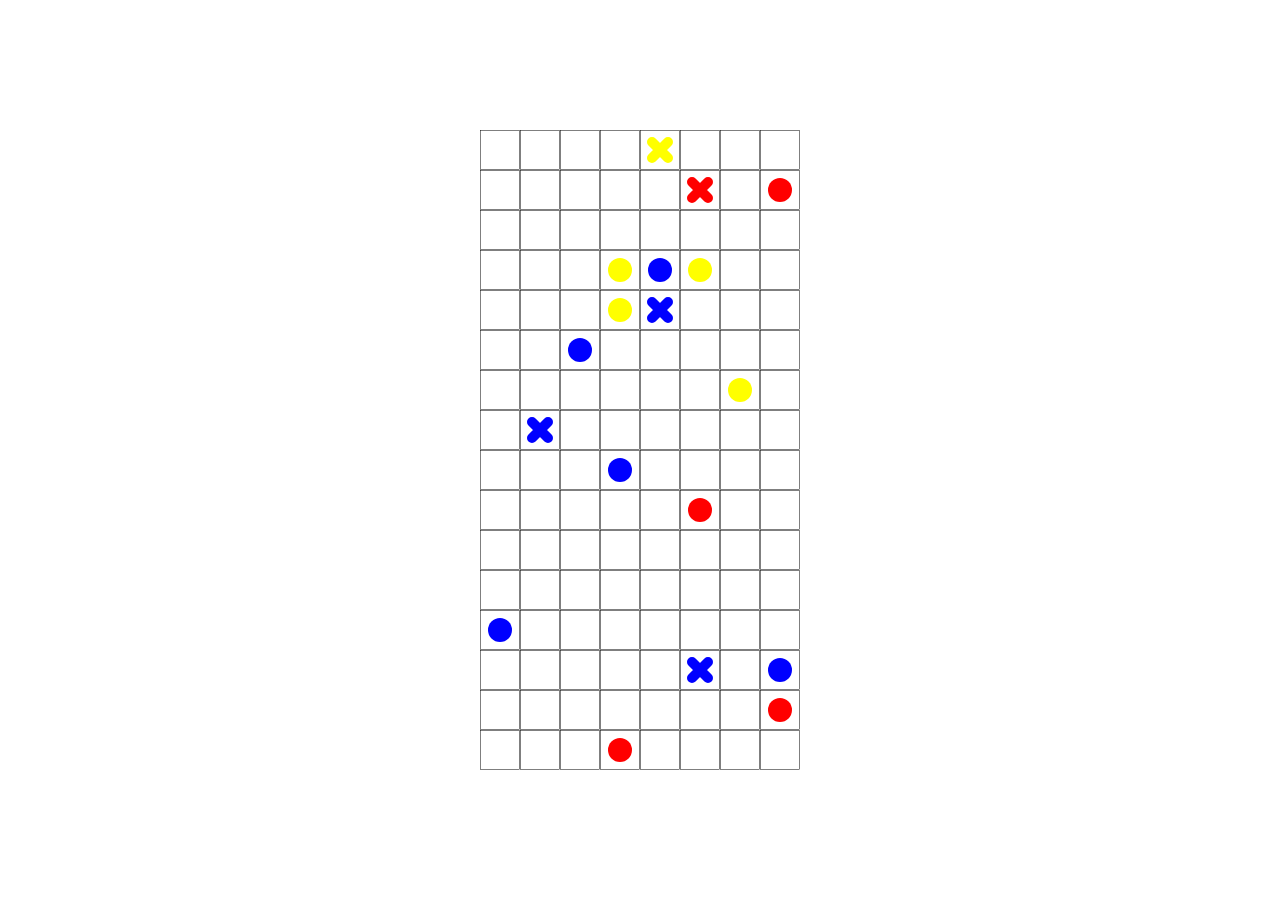
==== index.html @ 5acd969b "v0" ====
<!DOCTYPE html>
<html>
    <head>
        <meta charset="utf-8">
        <title>ldjam56</title>
        <meta name="viewport" content="width=device-width, initial-scale=0.4" />
        <link rel="icon" href="data:;base64,iVBORw0KGgo=" />
        <link rel="stylesheet" href="main.css">
    </head>
    <body>
        <script type="module" src="main.mjs"></script>
    </body>
</html>
---- main.css ----
html, body {
    margin: 0;
    height: 100%;
}

body {
    font-family: sans-serif;
}

.board {
    position: absolute;
    left: 50%;
    top: 50%;
}
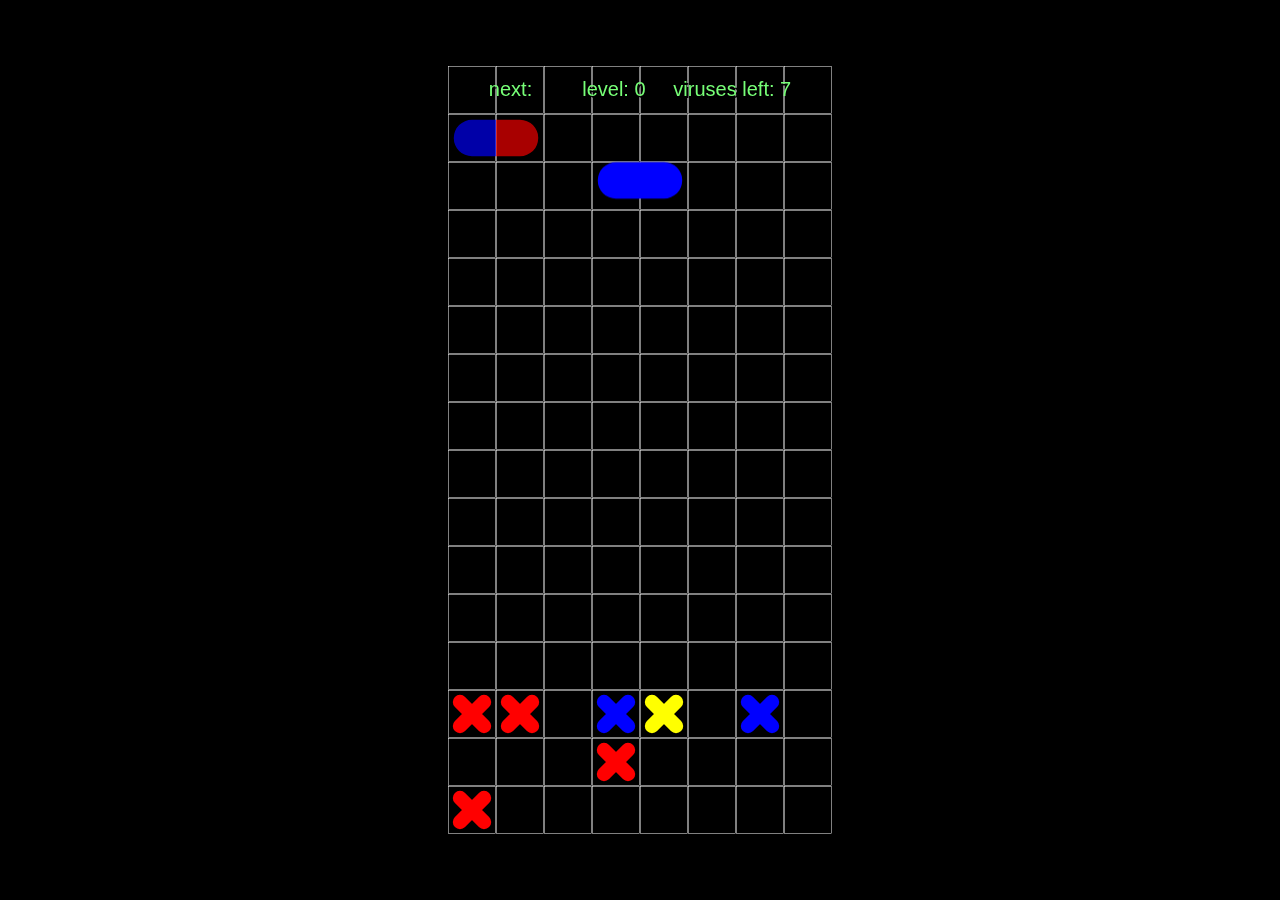
==== commit bfd91001: "refactor" ====
--- a/index.html
+++ b/index.html
@@ -2,12 +2,12 @@
 <html>
     <head>
         <meta charset="utf-8">
-        <title>ldjam56</title>
+        <title>pharma frenzy</title>
         <meta name="viewport" content="width=device-width, initial-scale=0.4" />
         <link rel="icon" href="data:;base64,iVBORw0KGgo=" />
-        <link rel="stylesheet" href="main.css">
+        <link rel="stylesheet" href="game.css">
     </head>
     <body>
-        <script type="module" src="main.mjs"></script>
+        <script type="module" src="game.mjs"></script>
     </body>
 </html>
--- a/game.css
+++ b/game.css
@@ -0,0 +1,34 @@
+html, body {
+    margin: 0;
+    height: 100%;
+
+    -webkit-user-select: none;
+    -ms-user-select: none;
+    user-select: none;
+}
+
+body {
+    font-family: sans-serif;
+    background-color: black;
+}
+
+.board {
+    position: absolute;
+    left: 50%;
+    top:  50%;
+}
+
+.hud-btn {
+    position: absolute;
+    width:  8em;
+    height: 8em;
+    bottom: 8em;
+    /*font-size: 300%;*/
+}
+
+.b-left {  left:  8em }
+.b-right { left: 24em }
+
+.b-down {   right: 24em }
+.b-cw     { right:  8em }
+
